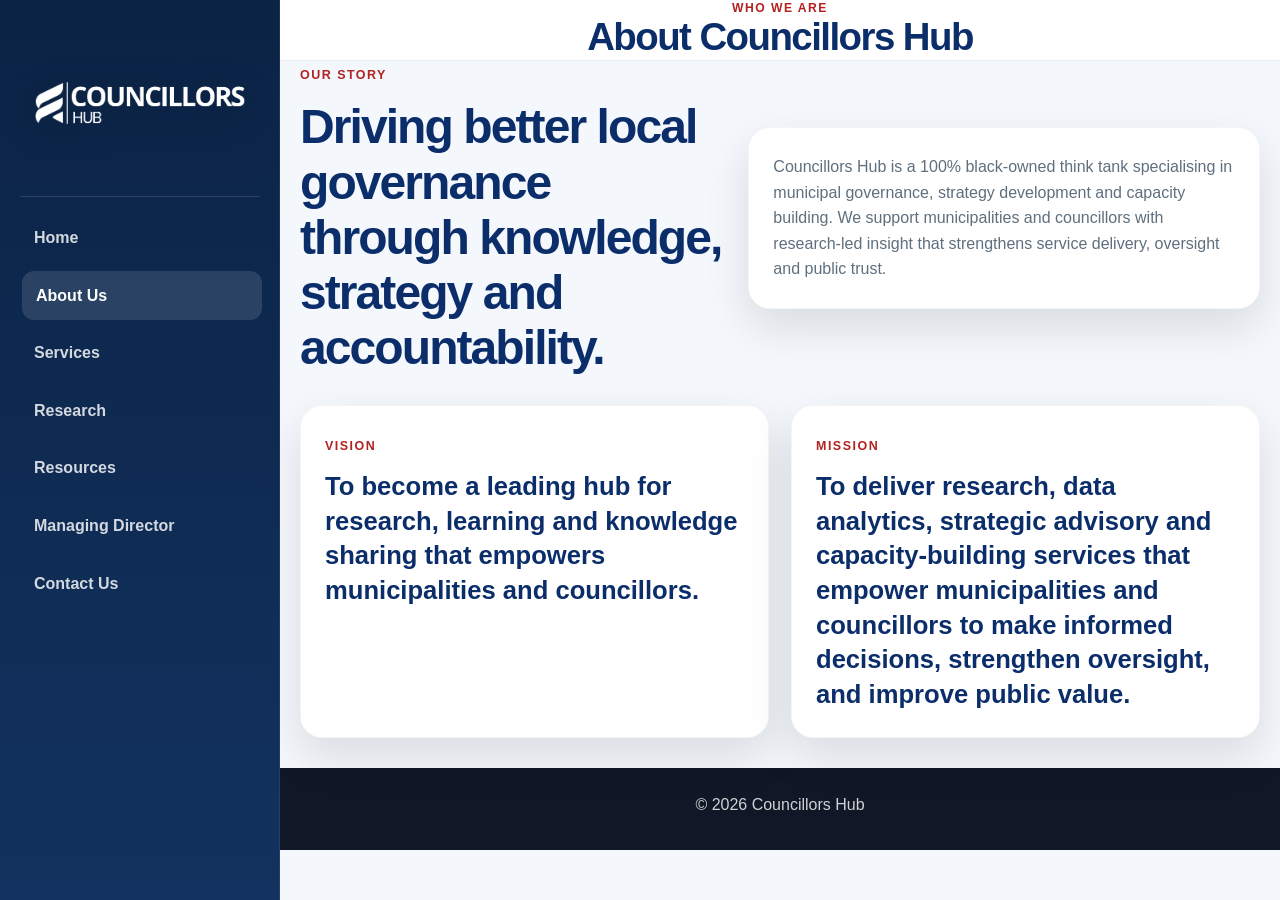
==== about.html @ fa00e655 "Initial commit via Netlify [skip ci]" ====
﻿
<!DOCTYPE html>
<html lang="en">
<head>
  <meta charset="utf-8">
  <meta name="viewport" content="width=device-width, initial-scale=1">
  <title>About Us | Councillors Hub</title>
  <link rel="stylesheet" href="style.css">
</head>
<body class="page-about">
  <div class="layout-shell">
    <aside class="sidebar" aria-label="Sidebar navigation">
      <div class="sidebar-brand">
        <img src="image/hub navigation logo.png" alt="Councillors Hub logo" class="sidebar-logo">
      </div>

      <nav class="side-nav" aria-label="Main navigation">
        <a class="nav-item" href="index.html">Home</a>
        <a class="nav-item is-active" href="about.html">About Us</a>
        <a class="nav-item" href="services.html">Services</a>
        <a class="nav-item" href="research.html">Research</a>
        <a class="nav-item" href="documents/mgm-jipp-council-missing-publication.pdf" target="_blank" rel="noopener noreferrer">Resources</a>
        <a class="nav-item" href="ceo.html">Managing Director</a>
        <a class="nav-item" href="contact.html">Contact Us</a>
      </nav>
    </aside>

    <div class="main-panel">
      <header class="page-header">
        <div>
          <p class="page-kicker">Who we are</p>
          <h1>About Councillors Hub</h1>
        </div>
      </header>

      <main class="content">
        <section class="about-hero section-block">
          <div class="about-hero-copy">
            <span class="eyebrow eyebrow-green">Our Story</span>
            <h2>Driving better local governance through knowledge, strategy and accountability.</h2>
          </div>
          <div class="card intro-card">
            <p>
              Councillors Hub is a 100% black-owned think tank specialising in municipal governance,
              strategy development and capacity building. We support municipalities and councillors with
              research-led insight that strengthens service delivery, oversight and public trust.
            </p>
          </div>
        </section>

        <section class="card-grid section-block">
          <article class="card info-card-panel">
            <span class="panel-label">Vision</span>
            <h3>To become a leading hub for research, learning and knowledge sharing that empowers municipalities and councillors.</h3>
          </article>
          <article class="card info-card-panel">
            <span class="panel-label">Mission</span>
            <h3>To deliver research, data analytics, strategic advisory and capacity-building services that empower municipalities and councillors to make informed decisions, strengthen oversight, and improve public value.</h3>
          </article>
        </section>
      </main>

      <footer class="site-footer">
        © 2026 Councillors Hub
      </footer>
    </div>
  </div>

  <button class="menu-toggle" type="button" aria-label="Open menu" aria-expanded="false">
    <span>☰</span>
  </button>

  <div class="mobile-nav-wrap" aria-label="Mobile navigation panel">
    <nav class="mobile-nav" aria-label="Mobile navigation">
      <a class="nav-item" href="index.html">Home</a>
      <a class="nav-item is-active" href="about.html">About Us</a>
      <a class="nav-item" href="services.html">Services</a>
      <a class="nav-item" href="research.html">Research</a>
      <a class="nav-item" href="documents/mgm-jipp-council-missing-publication.pdf" target="_blank" rel="noopener noreferrer">Resources</a>
      <a class="nav-item" href="ceo.html">Managing Director</a>
      <a class="nav-item" href="contact.html">Contact Us</a>
    </nav>
  </div>

  <script src="script.js"></script>
</body>
</html>
---- style.css ----
﻿:root {
  --green: #2e7d32;
  --green-dark: #1b4d22;
  --blue: #0b2e6b;
  --text: #1f2937;
  --muted: #5f6f7d;
  --light: #f4f7fb;
  --white: #ffffff;
  --shadow: 0 18px 45px rgba(15, 23, 42, 0.12);
}

* {
  box-sizing: border-box;
  margin: 0;
  padding: 0;
}

html {
  scroll-behavior: smooth;
}

body {
  margin: 0;
  font-family: "Segoe UI", Arial, sans-serif;
  background: var(--light);
  color: var(--text);
  line-height: 1.6;
  font-size: 16px;
  overflow-x: hidden;
}

a {
  text-decoration: none;
}

img {
  max-width: 100%;
  display: block;
}

button,
input,
textarea {
  font: inherit;
}

.layout-shell {
  display: flex;
  min-height: 100vh;
  max-width: 1600px;
  margin: 0 auto;
}

.sidebar {
  position: sticky;
  top: 0;
  align-self: flex-start;
  width: 280px;
  min-height: 100vh;
  background: linear-gradient(180deg, #0b2345 0%, #12325f 100%);
  padding: 28px 20px 20px;
  box-shadow: inset -1px 0 0 rgba(255, 255, 255, 0.08);
}

.sidebar-brand {
  display: flex;
  align-items: center;
  justify-content: center;
  padding: 0 8px 18px;
  margin-bottom: 16px;
  border-bottom: 1px solid rgba(255, 255, 255, 0.12);
}

.sidebar-logo {
  width: 100%;
  max-width: 210px;
  height: auto;
  object-fit: contain;
  display: block;
  background: transparent;
  border-radius: 0;
  padding: 0;
  box-shadow: none;
  filter: drop-shadow(0 8px 18px rgba(0, 0, 0, 0.18));
}

.brand-name {
  display: block;
  color: #ffffff;
  font-size: 1.08rem;
  font-weight: 700;
}

.sidebar-brand small {
  color: rgba(255, 255, 255, 0.7);
  font-size: 0.74rem;
  letter-spacing: 0.08em;
  text-transform: uppercase;
}

.side-nav {
  display: flex;
  flex-direction: column;
  gap: 8px;
}

.nav-item {
  display: flex;
  align-items: center;
  gap: 10px;
  padding: 12px 14px;
  border-radius: 12px;
  color: rgba(255, 255, 255, 0.82);
  font-weight: 600;
  transition: background 0.2s ease, color 0.2s ease, transform 0.2s ease;
}

.nav-item:hover,
.nav-item:focus,
.nav-item.is-active {
  background: rgba(255, 255, 255, 0.12);
  color: #ffffff;
  transform: translateX(2px);
}

.main-panel {
  flex: 1;
  min-width: 0;
  background: var(--light);
}

.page-header {
  background: rgba(255, 255, 255, 0.96);
  border-bottom: 1px solid rgba(15, 23, 42, 0.08);
  padding: 2px 20px 0;
  text-align: center;
}

.page-header > div {
  display: flex;
  flex-direction: column;
  align-items: center;
  justify-content: center;
  text-align: center;
  gap: 0;
}

.page-kicker {
  margin: 0;
  color: #b22222;
  font-size: 0.76rem;
  letter-spacing: 0.12em;
  text-transform: uppercase;
  font-weight: 700;
  text-align: center;
  line-height: 1.1;
  padding-top: 0;
}

.page-header h1,
.hero h2,
.about-hero-copy h2,
.section-heading h3,
.cta-box h3,
.profile-summary h2 {
  color: var(--blue);
  line-height: 1.15;
  letter-spacing: -0.04em;
}

.page-header h1 {
  font-size: clamp(2.1rem, 3vw, 3rem);
}

.page-header-logo {
  display: block;
  width: min(250px, 44vw);
  height: auto;
  object-fit: contain;
  margin: 0 auto 0;
  filter: drop-shadow(0 8px 20px rgba(11, 46, 107, 0.12));
}

.content {
  padding: 0 20px 0;
}

@media (max-width: 768px) {
  .sidebar-brand {
    padding-bottom: 12px;
  }

  .sidebar-logo {
    max-width: 170px;
  }

  .page-header {
    padding: 72px 14px 0;
  }

  .page-kicker {
    font-size: 0.68rem;
    letter-spacing: 0.1em;
  }

  .page-header-logo {
    width: min(200px, 60vw);
    margin-top: 0;
  }

  .content {
    padding: 0 14px 14px;
  }

  .hero {
    min-height: auto;
    padding: 20px 16px 22px;
    border-radius: 16px;
    margin-top: 0;
  }

  .hero h2 {
    font-size: 2.1rem;
    line-height: 1.08;
  }

  .hero p {
    font-size: 1rem;
  }

  .hero-visual {
    min-height: 180px;
  }
}

.section-block {
  margin-bottom: 30px;
}

.card {
  background: var(--white);
  border-radius: 22px;
  padding: 26px 24px;
  box-shadow: var(--shadow);
  border: 1px solid rgba(15, 23, 42, 0.04);
}

.eyebrow {
  display: inline-block;
  margin-bottom: 14px;
  color: #b22222;
  font-weight: 700;
  font-size: 0.78rem;
  letter-spacing: 0.12em;
  text-transform: uppercase;
}

.eyebrow-green {
  color: #b22222;
}

.hero {
  display: grid;
  grid-template-columns: 1.35fr 0.65fr;
  gap: 22px;
  align-items: center;
  min-height: 280px;
  padding: 6px 20px 10px;
  background: linear-gradient(135deg, rgba(11, 46, 107, 0.86), rgba(46, 125, 50, 0.8)),
    url('https://images.unsplash.com/photo-1486406146926-c627a92ad1ab') center/cover no-repeat;
  border-radius: 18px;
  box-shadow: var(--shadow);
  color: var(--white);
  overflow: hidden;
  margin-top: 0;
}

.hero h2 {
  color: var(--white);
  font-size: clamp(2.7rem, 4vw, 4.8rem);
  line-height: 0.95;
  margin-bottom: 16px;
  letter-spacing: -0.05em;
}

.hero-content {
  max-width: 760px;
}

.hero p {
  color: rgba(255, 255, 255, 0.9);
  font-size: 1.12rem;
  margin-bottom: 24px;
  max-width: 690px;
}

.hero-actions {
  display: flex;
  flex-wrap: wrap;
  gap: 16px;
  margin-bottom: 22px;
}

.btn {
  display: inline-flex;
  align-items: center;
  justify-content: center;
  min-height: 48px;
  border-radius: 999px;
  padding: 0 22px;
  font-weight: 700;
  transition: transform 0.2s ease, box-shadow 0.2s ease;
}

.btn:hover,
.btn:focus {
  transform: translateY(-2px);
}

.btn-primary {
  background: var(--white);
  color: var(--blue);
  box-shadow: 0 12px 28px rgba(15, 23, 42, 0.16);
}

.btn-secondary {
  background: transparent;
  border: 1.5px solid rgba(255, 255, 255, 0.8);
  color: var(--white);
}

.trust-points {
  display: flex;
  flex-wrap: wrap;
  gap: 10px 18px;
  list-style: none;
  color: rgba(255, 255, 255, 0.92);
}

.trust-points li::before {
  content: "â€¢";
  margin-right: 8px;
  color: #d8f3d7;
}

.hero-visual {
  position: relative;
  display: flex;
  flex-direction: column;
  justify-content: center;
  align-items: center;
  gap: 18px;
  min-height: 320px;
  padding-right: 8px;
}

.hero-visual::before {
  content: "";
  position: absolute;
  inset: 10% 10%;
  border: 1px solid rgba(255, 255, 255, 0.28);
  border-radius: 28px;
  background: rgba(255, 255, 255, 0.03);
}

.info-card {
  position: relative;
  z-index: 1;
  width: min(290px, 80%);
  padding: 26px 22px;
  background: rgba(255, 255, 255, 0.12);
  border: 1px solid rgba(255, 255, 255, 0.24);
  border-radius: 18px;
  color: var(--white);
  box-shadow: var(--shadow);
}

.card-primary {
  align-self: flex-end;
}

.card-secondary {
  align-self: flex-start;
}

.info-card strong {
  display: block;
  font-size: 2.6rem;
  margin-bottom: 6px;
}

.info-card span {
  color: rgba(255, 255, 255, 0.9);
}

.stats-bar {
  display: grid;
  grid-template-columns: repeat(4, minmax(0, 1fr));
  gap: 18px;
  margin: 30px 0;
}

.stat-item {
  background: var(--white);
  border-radius: 18px;
  padding: 20px 16px;
  text-align: center;
  box-shadow: var(--shadow);
}

.stat-item strong {
  display: block;
  font-size: 1.5rem;
  color: var(--blue);
  margin-bottom: 8px;
}

.stat-item span {
  color: var(--muted);
  font-weight: 600;
}

.section-heading {
  margin-bottom: 20px;
}

.section-heading h3 {
  font-size: clamp(1.9rem, 3vw, 2.8rem);
}

.section-heading.center {
  text-align: center;
}

.about-hero {
  display: grid;
  grid-template-columns: 1fr 1.2fr;
  gap: 22px;
  align-items: center;
}

.about-hero-copy h2 {
  font-size: clamp(2rem, 4vw, 3rem);
}

.intro-card p,
.info-card-panel h3,
.service-panel h3,
.contact-card p,
.profile-summary p,
.form-card label,
.feature-item p {
  color: var(--muted);
}

.card-grid {
  display: grid;
  grid-template-columns: repeat(2, minmax(0, 1fr));
  gap: 22px;
}

.panel-label {
  display: inline-block;
  margin-bottom: 12px;
  color: #b22222;
  font-size: 0.78rem;
  letter-spacing: 0.12em;
  text-transform: uppercase;
  font-weight: 700;
}

.info-card-panel h3 {
  color: var(--blue);
  font-size: clamp(1.4rem, 2vw, 2rem);
  line-height: 1.35;
}

.services-grid,
.feature-grid {
  display: grid;
  grid-template-columns: repeat(3, minmax(0, 1fr));
  gap: 22px;
}

.service-card,
.feature-item {
  background: var(--white);
  border-radius: 22px;
  padding: 24px 20px;
  box-shadow: var(--shadow);
  border-top: 4px solid var(--green);
}

.icon {
  display: inline-flex;
  align-items: center;
  justify-content: center;
  width: 52px;
  height: 52px;
  border-radius: 50%;
  background: rgba(46, 125, 50, 0.12);
  color: var(--green-dark);
  font-weight: 800;
  margin-bottom: 14px;
}

.service-card h4,
.feature-item h4,
.contact-card h3 {
  color: var(--blue);
  margin-bottom: 10px;
}

.cta-section {
  margin-top: 30px;
}

.cta-box {
  display: flex;
  align-items: center;
  justify-content: space-between;
  gap: 20px;
  padding: 28px 26px;
  background: linear-gradient(135deg, var(--blue), var(--green-dark));
  border-radius: 24px;
  color: var(--white);
  box-shadow: var(--shadow);
}

.cta-box h3 {
  color: var(--white);
  font-size: clamp(1.6rem, 2vw, 2.5rem);
}

.services-accordion {
  display: grid;
  gap: 18px;
}

.service-accordion {
  background: var(--white);
  border: 1px solid rgba(15, 23, 42, 0.06);
  border-left: 5px solid var(--green);
  border-radius: 20px;
  overflow: hidden;
  box-shadow: var(--shadow);
  transition: box-shadow 0.2s ease, transform 0.2s ease;
}

.service-accordion.is-open {
  box-shadow: 0 18px 32px rgba(11, 46, 107, 0.06);
}

.service-trigger {
  width: 100%;
  display: flex;
  align-items: center;
  justify-content: space-between;
  gap: 18px;
  background: transparent;
  border: none;
  cursor: pointer;
  text-align: left;
  padding: 22px 24px;
  min-height: 76px;
  color: var(--text);
}

.service-accordion.is-open .service-trigger {
  background: linear-gradient(180deg, rgba(46, 125, 50, 0.04), rgba(255, 255, 255, 1));
}

.service-title {
  color: var(--blue);
  font-size: 1.05rem;
  font-weight: 700;
  line-height: 1.35;
}

.service-chevron {
  display: inline-flex;
  align-items: center;
  justify-content: center;
  width: 32px;
  height: 32px;
  border-radius: 50%;
  background: rgba(46, 125, 50, 0.08);
  color: var(--green-dark);
  font-size: 1.5rem;
  line-height: 1;
  flex-shrink: 0;
  transition: transform 0.2s ease;
}

.service-accordion.is-open .service-chevron {
  transform: rotate(45deg);
}

.service-body {
  display: none;
  padding: 0 24px 24px;
  color: var(--text);
}

.service-accordion.is-open .service-body {
  display: block;
}

.service-body p {
  color: var(--muted);
  margin-bottom: 16px;
}

.service-body ul {
  margin: 0;
  padding-left: 1.2rem;
  display: grid;
  gap: 10px;
}

.service-body li::marker {
  color: var(--green);
}

.contact-grid {
  display: grid;
  grid-template-columns: repeat(3, minmax(0, 1fr));
  gap: 22px;
}

.contact-card h3 {
  margin-bottom: 8px;
  color: #b22222;
}

.contact-card a {
  color: #b22222;
  font-weight: 600;
}

.form-card {
  display: grid;
  gap: 18px;
  max-width: 800px;
}

.form-card label {
  display: grid;
  gap: 8px;
  font-weight: 600;
  color: var(--text);
}

.form-card input,
.form-card textarea {
  width: 100%;
  border: 1px solid rgba(15, 23, 42, 0.12);
  border-radius: 12px;
  background: var(--white);
  padding: 12px 14px;
  color: var(--text);
}

.form-card textarea {
  min-height: 160px;
  resize: vertical;
}

.director-profile {
  display: grid;
  grid-template-columns: minmax(220px, 360px) 1fr;
  gap: 28px;
  align-items: start;
}

.profile-image-wrap {
  padding: 18px;
}

.profile-image {
  width: 100%;
  height: auto;
  border-radius: 18px;
  object-fit: cover;
}

.profile-summary {
  display: grid;
  gap: 18px;
}

.profile-summary h2 {
  font-size: clamp(2rem, 3vw, 2.8rem);
}

.site-footer {
  padding: 24px 18px 32px;
  background: #101827;
  color: rgba(255, 255, 255, 0.8);
  text-align: center;
}

.menu-toggle {
  display: none;
}

.mobile-nav-wrap {
  display: none;
}

@media (max-width: 1100px) {
  .sidebar {
    width: 220px;
  }

  .page-header,
  .content {
    padding-left: 24px;
    padding-right: 24px;
  }

  .stats-bar,
  .services-grid,
  .feature-grid,
  .contact-grid {
    grid-template-columns: repeat(2, minmax(0, 1fr));
  }

  .about-hero,
  .director-profile {
    grid-template-columns: 1fr;
  }
}

@media (max-width: 768px) {
  .sidebar {
    display: none;
  }

  .layout-shell {
    display: block;
  }

  .page-header {
    padding-top: 80px;
  }

  .content {
    padding-top: 20px;
  }

  .services-layout {
    grid-template-columns: 1fr;
  }

  .service-panel {
    min-height: 66px;
    padding: 16px 18px;
  }

  .service-title {
    font-size: 0.98rem;
  }

  .service-detail {
    position: static;
  }

  .hero {
    grid-template-columns: 1fr;
    padding: 28px 20px 30px;
    min-height: auto;
  }

  .hero h2 {
    font-size: 2.2rem;
  }

  .hero-actions {
    flex-direction: column;
    align-items: stretch;
  }

  .hero-actions .btn,
  .btn {
    width: 100%;
  }

  .stats-bar,
  .services-grid,
  .feature-grid,
  .contact-grid,
  .card-grid {
    grid-template-columns: 1fr;
  }

  .cta-box {
    flex-direction: column;
    align-items: flex-start;
  }

  .menu-toggle {
    display: flex;
    position: fixed;
    top: 14px;
    right: 14px;
    z-index: 50;
    width: 46px;
    height: 46px;
    border: none;
    border-radius: 12px;
    background: var(--blue);
    color: var(--white);
    align-items: center;
    justify-content: center;
    font-size: 1.6rem;
    box-shadow: 0 12px 24px rgba(11, 46, 107, 0.22);
    cursor: pointer;
  }

  .mobile-nav-wrap {
    display: none;
    position: fixed;
    top: 68px;
    right: 14px;
    width: min(280px, calc(100vw - 28px));
    z-index: 40;
    background: rgba(255, 255, 255, 0.99);
    border: 1px solid rgba(15, 23, 42, 0.08);
    border-radius: 16px;
    box-shadow: 0 20px 36px rgba(15, 23, 42, 0.12);
    padding: 10px;
  }

  body.menu-open .mobile-nav-wrap {
    display: block;
  }

  .mobile-nav {
    display: flex;
    flex-direction: column;
    gap: 6px;
  }

  .mobile-nav .nav-item {
    color: var(--blue);
    background: rgba(11, 46, 107, 0.04);
    border-radius: 10px;
    padding: 12px 14px;
  }

  body.menu-open {
    overflow: hidden;
  }
}

@media (max-width: 480px) {
  body {
    font-size: 15px;
  }

  .page-header,
  .content {
    padding-left: 16px;
    padding-right: 16px;
  }

  .card,
  .service-card,
  .feature-item,
  .cta-box,
  .contact-card,
  .info-card-panel {
    padding-left: 18px;
    padding-right: 18px;
  }

  .page-header h1 {
    font-size: 2rem;
  }

  .page-header-logo {
    width: min(180px, 58vw);
  }

  .hero h2 {
    font-size: 1.9rem;
  }

  .section-heading h3 {
    font-size: 1.8rem;
  }
}


.research-page-content {
  padding-top: 28px;
}

.research-intro {
  max-width: 760px;
  margin: 0 auto 24px;
  text-align: center;
}

.research-intro h1 {
  margin-bottom: 12px;
  color: var(--blue);
  font-size: clamp(2.3rem, 4vw, 3.4rem);
  letter-spacing: -0.05em;
  line-height: 1.1;
}

.research-intro p {
  color: var(--muted);
  font-size: 1.06rem;
}

.research-card {
  display: grid;
  grid-template-columns: minmax(220px, 300px) minmax(0, 1fr);
  gap: 26px;
  align-items: center;
  max-width: 980px;
  margin: 0 auto;
  padding: 26px;
}

.publication-cover {
  display: flex;
  flex-direction: column;
  justify-content: center;
  align-items: center;
  min-height: 360px;
  padding: 20px 16px;
  border-radius: 22px;
  background: linear-gradient(135deg, rgba(11, 46, 107, 0.96), rgba(46, 125, 50, 0.88));
  color: var(--white);
  text-align: center;
  box-shadow: 0 18px 28px rgba(11, 46, 107, 0.18);
}

.publication-type {
  display: inline-flex;
  align-items: center;
  justify-content: center;
  align-self: flex-start;
  padding: 7px 12px;
  border-radius: 999px;
  background: rgba(255, 255, 255, 0.12);
  border: 1px solid rgba(255, 255, 255, 0.22);
  font-size: 0.72rem;
  letter-spacing: 0.12em;
  text-transform: uppercase;
  font-weight: 700;
}

.publication-mark {
  display: grid;
  gap: 8px;
  margin: 24px 0 18px;
  letter-spacing: -0.06em;
  font-weight: 800;
}

.publication-mark-top,
.publication-mark-bottom {
  display: block;
  font-size: clamp(1.6rem, 2vw, 2.3rem);
  line-height: 1;
}

.publication-cover p {
  color: rgba(255, 255, 255, 0.82);
  font-size: 0.92rem;
  letter-spacing: 0.08em;
  text-transform: uppercase;
}

.publication-body {
  display: grid;
  gap: 18px;
}

.publication-label {
  color: #b22222;
  font-size: 0.76rem;
  letter-spacing: 0.12em;
  text-transform: uppercase;
  font-weight: 700;
}

.publication-body h2 {
  color: var(--blue);
  font-size: clamp(1.8rem, 2.6vw, 2.7rem);
  line-height: 1.1;
  letter-spacing: -0.04em;
}

.publication-body p {
  color: var(--muted);
}

.publication-meta {
  display: grid;
  grid-template-columns: repeat(2, minmax(0, 1fr));
  gap: 12px;
  padding: 18px 0;
  border-top: 1px solid rgba(15, 23, 42, 0.08);
  border-bottom: 1px solid rgba(15, 23, 42, 0.08);
}

.publication-meta div {
  display: grid;
  gap: 6px;
}

.publication-meta dt {
  color: var(--muted);
  font-size: 0.76rem;
  letter-spacing: 0.12em;
  text-transform: uppercase;
  font-weight: 700;
}

.publication-meta dd {
  color: var(--text);
  font-weight: 700;
}

.publication-actions {
  display: flex;
  flex-wrap: wrap;
  gap: 14px;
  margin-top: 8px;
}

.publication-actions .btn {
  min-width: 180px;
}

@media (max-width: 768px) {
  .research-page-content {
    padding-top: 18px;
  }

  .research-card {
    grid-template-columns: 1fr;
    padding: 18px;
  }

  .publication-cover {
    min-height: 260px;
  }

  .publication-actions {
    flex-direction: column;
  }

  .publication-actions .btn {
    width: 100%;
  }
}
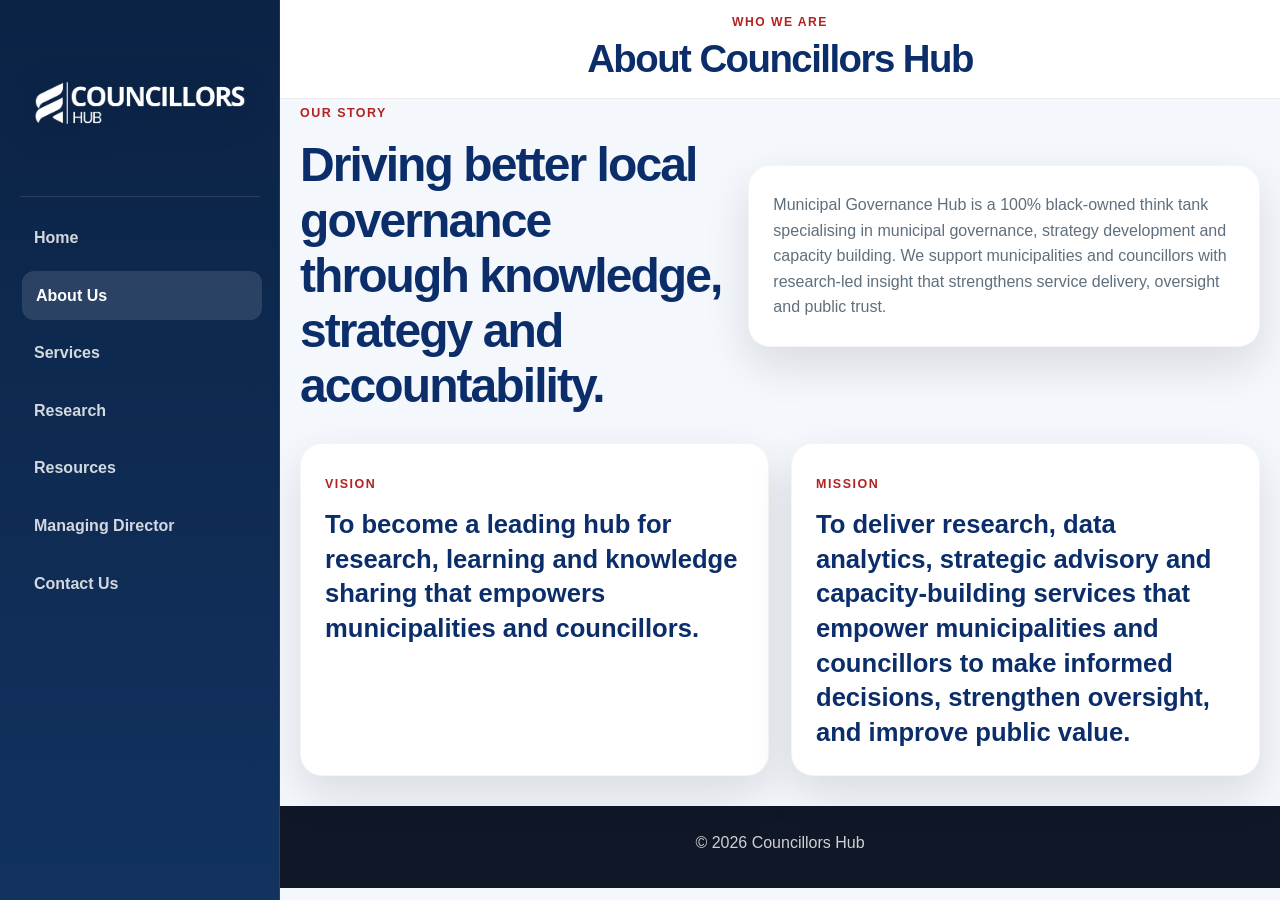
==== commit c5646c3e: "Update title and text from 'Councillors Hub' to 'Municipal Governance Hub'" ====
--- a/about.html
+++ b/about.html
@@ -4,7 +4,7 @@
 <head>
   <meta charset="utf-8">
   <meta name="viewport" content="width=device-width, initial-scale=1">
-  <title>About Us | Councillors Hub</title>
+  <title>About Us | Municipal Governance Hub</title>
   <link rel="stylesheet" href="style.css">
 </head>
 <body class="page-about">
@@ -41,7 +41,7 @@
           </div>
           <div class="card intro-card">
             <p>
-              Councillors Hub is a 100% black-owned think tank specialising in municipal governance,
+              Municipal Governance Hub is a 100% black-owned think tank specialising in municipal governance,
               strategy development and capacity building. We support municipalities and councillors with
               research-led insight that strengthens service delivery, oversight and public trust.
             </p>
--- a/style.css
+++ b/style.css
@@ -1,897 +1,917 @@
-﻿:root {
-  --green: #2e7d32;
-  --green-dark: #1b4d22;
-  --blue: #0b2e6b;
-  --text: #1f2937;
-  --muted: #5f6f7d;
-  --light: #f4f7fb;
-  --white: #ffffff;
-  --shadow: 0 18px 45px rgba(15, 23, 42, 0.12);
-}
-
-* {
-  box-sizing: border-box;
-  margin: 0;
-  padding: 0;
-}
-
-html {
-  scroll-behavior: smooth;
-}
-
-body {
-  margin: 0;
-  font-family: "Segoe UI", Arial, sans-serif;
-  background: var(--light);
-  color: var(--text);
-  line-height: 1.6;
-  font-size: 16px;
-  overflow-x: hidden;
-}
-
-a {
-  text-decoration: none;
-}
-
-img {
-  max-width: 100%;
-  display: block;
-}
-
-button,
-input,
-textarea {
-  font: inherit;
-}
-
-.layout-shell {
-  display: flex;
-  min-height: 100vh;
-  max-width: 1600px;
-  margin: 0 auto;
-}
-
-.sidebar {
-  position: sticky;
-  top: 0;
-  align-self: flex-start;
-  width: 280px;
-  min-height: 100vh;
-  background: linear-gradient(180deg, #0b2345 0%, #12325f 100%);
-  padding: 28px 20px 20px;
-  box-shadow: inset -1px 0 0 rgba(255, 255, 255, 0.08);
-}
-
-.sidebar-brand {
-  display: flex;
-  align-items: center;
-  justify-content: center;
-  padding: 0 8px 18px;
-  margin-bottom: 16px;
-  border-bottom: 1px solid rgba(255, 255, 255, 0.12);
-}
-
-.sidebar-logo {
-  width: 100%;
-  max-width: 210px;
-  height: auto;
-  object-fit: contain;
-  display: block;
-  background: transparent;
-  border-radius: 0;
-  padding: 0;
-  box-shadow: none;
-  filter: drop-shadow(0 8px 18px rgba(0, 0, 0, 0.18));
-}
-
-.brand-name {
-  display: block;
-  color: #ffffff;
-  font-size: 1.08rem;
-  font-weight: 700;
-}
-
-.sidebar-brand small {
-  color: rgba(255, 255, 255, 0.7);
-  font-size: 0.74rem;
-  letter-spacing: 0.08em;
-  text-transform: uppercase;
-}
-
-.side-nav {
-  display: flex;
-  flex-direction: column;
-  gap: 8px;
-}
-
-.nav-item {
-  display: flex;
-  align-items: center;
-  gap: 10px;
-  padding: 12px 14px;
-  border-radius: 12px;
-  color: rgba(255, 255, 255, 0.82);
-  font-weight: 600;
-  transition: background 0.2s ease, color 0.2s ease, transform 0.2s ease;
-}
-
-.nav-item:hover,
-.nav-item:focus,
-.nav-item.is-active {
-  background: rgba(255, 255, 255, 0.12);
-  color: #ffffff;
-  transform: translateX(2px);
-}
-
-.main-panel {
-  flex: 1;
-  min-width: 0;
-  background: var(--light);
-}
-
-.page-header {
-  background: rgba(255, 255, 255, 0.96);
-  border-bottom: 1px solid rgba(15, 23, 42, 0.08);
-  padding: 2px 20px 0;
-  text-align: center;
-}
-
-.page-header > div {
-  display: flex;
-  flex-direction: column;
-  align-items: center;
-  justify-content: center;
-  text-align: center;
-  gap: 0;
-}
-
-.page-kicker {
-  margin: 0;
-  color: #b22222;
-  font-size: 0.76rem;
-  letter-spacing: 0.12em;
-  text-transform: uppercase;
-  font-weight: 700;
-  text-align: center;
-  line-height: 1.1;
-  padding-top: 0;
-}
-
-.page-header h1,
-.hero h2,
-.about-hero-copy h2,
-.section-heading h3,
-.cta-box h3,
-.profile-summary h2 {
-  color: var(--blue);
-  line-height: 1.15;
-  letter-spacing: -0.04em;
-}
-
-.page-header h1 {
-  font-size: clamp(2.1rem, 3vw, 3rem);
-}
-
-.page-header-logo {
-  display: block;
-  width: min(250px, 44vw);
-  height: auto;
-  object-fit: contain;
-  margin: 0 auto 0;
-  filter: drop-shadow(0 8px 20px rgba(11, 46, 107, 0.12));
-}
-
-.content {
-  padding: 0 20px 0;
-}
-
-@media (max-width: 768px) {
-  .sidebar-brand {
-    padding-bottom: 12px;
-  }
-
-  .sidebar-logo {
-    max-width: 170px;
-  }
-
-  .page-header {
-    padding: 72px 14px 0;
-  }
-
-  .page-kicker {
-    font-size: 0.68rem;
-    letter-spacing: 0.1em;
-  }
-
-  .page-header-logo {
-    width: min(200px, 60vw);
-    margin-top: 0;
-  }
-
-  .content {
-    padding: 0 14px 14px;
-  }
-
-  .hero {
-    min-height: auto;
-    padding: 20px 16px 22px;
-    border-radius: 16px;
-    margin-top: 0;
-  }
-
-  .hero h2 {
-    font-size: 2.1rem;
-    line-height: 1.08;
-  }
-
-  .hero p {
-    font-size: 1rem;
-  }
-
-  .hero-visual {
-    min-height: 180px;
-  }
-}
-
-.section-block {
-  margin-bottom: 30px;
-}
-
-.card {
-  background: var(--white);
-  border-radius: 22px;
-  padding: 26px 24px;
-  box-shadow: var(--shadow);
-  border: 1px solid rgba(15, 23, 42, 0.04);
-}
-
-.eyebrow {
-  display: inline-block;
-  margin-bottom: 14px;
-  color: #b22222;
-  font-weight: 700;
-  font-size: 0.78rem;
-  letter-spacing: 0.12em;
-  text-transform: uppercase;
-}
-
-.eyebrow-green {
-  color: #b22222;
-}
-
-.hero {
-  display: grid;
-  grid-template-columns: 1.35fr 0.65fr;
-  gap: 22px;
-  align-items: center;
-  min-height: 280px;
-  padding: 6px 20px 10px;
-  background: linear-gradient(135deg, rgba(11, 46, 107, 0.86), rgba(46, 125, 50, 0.8)),
-    url('https://images.unsplash.com/photo-1486406146926-c627a92ad1ab') center/cover no-repeat;
-  border-radius: 18px;
-  box-shadow: var(--shadow);
-  color: var(--white);
-  overflow: hidden;
-  margin-top: 0;
-}
-
-.hero h2 {
-  color: var(--white);
-  font-size: clamp(2.7rem, 4vw, 4.8rem);
-  line-height: 0.95;
-  margin-bottom: 16px;
-  letter-spacing: -0.05em;
-}
-
-.hero-content {
-  max-width: 760px;
-}
-
-.hero p {
-  color: rgba(255, 255, 255, 0.9);
-  font-size: 1.12rem;
-  margin-bottom: 24px;
-  max-width: 690px;
-}
-
-.hero-actions {
-  display: flex;
-  flex-wrap: wrap;
-  gap: 16px;
-  margin-bottom: 22px;
-}
-
-.btn {
-  display: inline-flex;
-  align-items: center;
-  justify-content: center;
-  min-height: 48px;
-  border-radius: 999px;
-  padding: 0 22px;
-  font-weight: 700;
-  transition: transform 0.2s ease, box-shadow 0.2s ease;
-}
-
-.btn:hover,
-.btn:focus {
-  transform: translateY(-2px);
-}
-
-.btn-primary {
-  background: var(--white);
-  color: var(--blue);
-  box-shadow: 0 12px 28px rgba(15, 23, 42, 0.16);
-}
-
-.btn-secondary {
-  background: transparent;
-  border: 1.5px solid rgba(255, 255, 255, 0.8);
-  color: var(--white);
-}
-
-.trust-points {
-  display: flex;
-  flex-wrap: wrap;
-  gap: 10px 18px;
-  list-style: none;
-  color: rgba(255, 255, 255, 0.92);
-}
-
-.trust-points li::before {
-  content: "â€¢";
-  margin-right: 8px;
-  color: #d8f3d7;
-}
-
-.hero-visual {
-  position: relative;
-  display: flex;
-  flex-direction: column;
-  justify-content: center;
-  align-items: center;
-  gap: 18px;
-  min-height: 320px;
-  padding-right: 8px;
-}
-
-.hero-visual::before {
-  content: "";
-  position: absolute;
-  inset: 10% 10%;
-  border: 1px solid rgba(255, 255, 255, 0.28);
-  border-radius: 28px;
-  background: rgba(255, 255, 255, 0.03);
-}
-
-.info-card {
-  position: relative;
-  z-index: 1;
-  width: min(290px, 80%);
-  padding: 26px 22px;
-  background: rgba(255, 255, 255, 0.12);
-  border: 1px solid rgba(255, 255, 255, 0.24);
-  border-radius: 18px;
-  color: var(--white);
-  box-shadow: var(--shadow);
-}
-
-.card-primary {
-  align-self: flex-end;
-}
-
-.card-secondary {
-  align-self: flex-start;
-}
-
-.info-card strong {
-  display: block;
-  font-size: 2.6rem;
-  margin-bottom: 6px;
-}
-
-.info-card span {
-  color: rgba(255, 255, 255, 0.9);
-}
-
-.stats-bar {
-  display: grid;
-  grid-template-columns: repeat(4, minmax(0, 1fr));
-  gap: 18px;
-  margin: 30px 0;
-}
-
-.stat-item {
-  background: var(--white);
-  border-radius: 18px;
-  padding: 20px 16px;
-  text-align: center;
-  box-shadow: var(--shadow);
-}
-
-.stat-item strong {
-  display: block;
-  font-size: 1.5rem;
-  color: var(--blue);
-  margin-bottom: 8px;
-}
-
-.stat-item span {
-  color: var(--muted);
-  font-weight: 600;
-}
-
-.section-heading {
-  margin-bottom: 20px;
-}
-
-.section-heading h3 {
-  font-size: clamp(1.9rem, 3vw, 2.8rem);
-}
-
-.section-heading.center {
-  text-align: center;
-}
-
-.about-hero {
-  display: grid;
-  grid-template-columns: 1fr 1.2fr;
-  gap: 22px;
-  align-items: center;
-}
-
-.about-hero-copy h2 {
-  font-size: clamp(2rem, 4vw, 3rem);
-}
-
-.intro-card p,
-.info-card-panel h3,
-.service-panel h3,
-.contact-card p,
-.profile-summary p,
-.form-card label,
-.feature-item p {
-  color: var(--muted);
-}
-
-.card-grid {
-  display: grid;
-  grid-template-columns: repeat(2, minmax(0, 1fr));
-  gap: 22px;
-}
-
-.panel-label {
-  display: inline-block;
-  margin-bottom: 12px;
-  color: #b22222;
-  font-size: 0.78rem;
-  letter-spacing: 0.12em;
-  text-transform: uppercase;
-  font-weight: 700;
-}
-
-.info-card-panel h3 {
-  color: var(--blue);
-  font-size: clamp(1.4rem, 2vw, 2rem);
-  line-height: 1.35;
-}
-
-.services-grid,
-.feature-grid {
-  display: grid;
-  grid-template-columns: repeat(3, minmax(0, 1fr));
-  gap: 22px;
-}
-
-.service-card,
-.feature-item {
-  background: var(--white);
-  border-radius: 22px;
-  padding: 24px 20px;
-  box-shadow: var(--shadow);
-  border-top: 4px solid var(--green);
-}
-
-.icon {
-  display: inline-flex;
-  align-items: center;
-  justify-content: center;
-  width: 52px;
-  height: 52px;
-  border-radius: 50%;
-  background: rgba(46, 125, 50, 0.12);
-  color: var(--green-dark);
-  font-weight: 800;
-  margin-bottom: 14px;
-}
-
-.service-card h4,
-.feature-item h4,
-.contact-card h3 {
-  color: var(--blue);
-  margin-bottom: 10px;
-}
-
-.cta-section {
-  margin-top: 30px;
-}
-
-.cta-box {
-  display: flex;
-  align-items: center;
-  justify-content: space-between;
-  gap: 20px;
-  padding: 28px 26px;
-  background: linear-gradient(135deg, var(--blue), var(--green-dark));
-  border-radius: 24px;
-  color: var(--white);
-  box-shadow: var(--shadow);
-}
-
-.cta-box h3 {
-  color: var(--white);
-  font-size: clamp(1.6rem, 2vw, 2.5rem);
-}
-
-.services-accordion {
-  display: grid;
-  gap: 18px;
-}
-
-.service-accordion {
-  background: var(--white);
-  border: 1px solid rgba(15, 23, 42, 0.06);
-  border-left: 5px solid var(--green);
-  border-radius: 20px;
-  overflow: hidden;
-  box-shadow: var(--shadow);
-  transition: box-shadow 0.2s ease, transform 0.2s ease;
-}
-
-.service-accordion.is-open {
-  box-shadow: 0 18px 32px rgba(11, 46, 107, 0.06);
-}
-
-.service-trigger {
-  width: 100%;
-  display: flex;
-  align-items: center;
-  justify-content: space-between;
-  gap: 18px;
-  background: transparent;
-  border: none;
-  cursor: pointer;
-  text-align: left;
-  padding: 22px 24px;
-  min-height: 76px;
-  color: var(--text);
-}
-
-.service-accordion.is-open .service-trigger {
-  background: linear-gradient(180deg, rgba(46, 125, 50, 0.04), rgba(255, 255, 255, 1));
-}
-
-.service-title {
-  color: var(--blue);
-  font-size: 1.05rem;
-  font-weight: 700;
-  line-height: 1.35;
-}
-
-.service-chevron {
-  display: inline-flex;
-  align-items: center;
-  justify-content: center;
-  width: 32px;
-  height: 32px;
-  border-radius: 50%;
-  background: rgba(46, 125, 50, 0.08);
-  color: var(--green-dark);
-  font-size: 1.5rem;
-  line-height: 1;
-  flex-shrink: 0;
-  transition: transform 0.2s ease;
-}
-
-.service-accordion.is-open .service-chevron {
-  transform: rotate(45deg);
-}
-
-.service-body {
-  display: none;
-  padding: 0 24px 24px;
-  color: var(--text);
-}
-
-.service-accordion.is-open .service-body {
-  display: block;
-}
-
-.service-body p {
-  color: var(--muted);
-  margin-bottom: 16px;
-}
-
-.service-body ul {
-  margin: 0;
-  padding-left: 1.2rem;
-  display: grid;
-  gap: 10px;
-}
-
-.service-body li::marker {
-  color: var(--green);
-}
-
-.contact-grid {
-  display: grid;
-  grid-template-columns: repeat(3, minmax(0, 1fr));
-  gap: 22px;
-}
-
-.contact-card h3 {
-  margin-bottom: 8px;
-  color: #b22222;
-}
-
-.contact-card a {
-  color: #b22222;
-  font-weight: 600;
-}
-
-.form-card {
-  display: grid;
-  gap: 18px;
-  max-width: 800px;
-}
-
-.form-card label {
-  display: grid;
-  gap: 8px;
-  font-weight: 600;
-  color: var(--text);
-}
-
-.form-card input,
-.form-card textarea {
-  width: 100%;
-  border: 1px solid rgba(15, 23, 42, 0.12);
-  border-radius: 12px;
-  background: var(--white);
-  padding: 12px 14px;
-  color: var(--text);
-}
-
-.form-card textarea {
-  min-height: 160px;
-  resize: vertical;
-}
-
-.director-profile {
-  display: grid;
-  grid-template-columns: minmax(220px, 360px) 1fr;
-  gap: 28px;
-  align-items: start;
-}
-
-.profile-image-wrap {
-  padding: 18px;
-}
-
-.profile-image {
-  width: 100%;
-  height: auto;
-  border-radius: 18px;
-  object-fit: cover;
-}
-
-.profile-summary {
-  display: grid;
-  gap: 18px;
-}
-
-.profile-summary h2 {
-  font-size: clamp(2rem, 3vw, 2.8rem);
-}
-
-.site-footer {
-  padding: 24px 18px 32px;
-  background: #101827;
-  color: rgba(255, 255, 255, 0.8);
-  text-align: center;
-}
-
-.menu-toggle {
-  display: none;
-}
-
-.mobile-nav-wrap {
-  display: none;
-}
-
-@media (max-width: 1100px) {
-  .sidebar {
-    width: 220px;
-  }
-
-  .page-header,
-  .content {
-    padding-left: 24px;
-    padding-right: 24px;
-  }
-
-  .stats-bar,
-  .services-grid,
-  .feature-grid,
-  .contact-grid {
-    grid-template-columns: repeat(2, minmax(0, 1fr));
-  }
-
-  .about-hero,
-  .director-profile {
-    grid-template-columns: 1fr;
-  }
-}
-
-@media (max-width: 768px) {
-  .sidebar {
-    display: none;
-  }
-
-  .layout-shell {
-    display: block;
-  }
-
-  .page-header {
-    padding-top: 80px;
-  }
-
-  .content {
-    padding-top: 20px;
-  }
-
-  .services-layout {
-    grid-template-columns: 1fr;
-  }
-
-  .service-panel {
-    min-height: 66px;
-    padding: 16px 18px;
-  }
-
-  .service-title {
-    font-size: 0.98rem;
-  }
-
-  .service-detail {
-    position: static;
-  }
-
-  .hero {
-    grid-template-columns: 1fr;
-    padding: 28px 20px 30px;
-    min-height: auto;
-  }
-
-  .hero h2 {
-    font-size: 2.2rem;
-  }
-
-  .hero-actions {
-    flex-direction: column;
-    align-items: stretch;
-  }
-
-  .hero-actions .btn,
-  .btn {
-    width: 100%;
-  }
-
-  .stats-bar,
-  .services-grid,
-  .feature-grid,
-  .contact-grid,
-  .card-grid {
-    grid-template-columns: 1fr;
-  }
-
-  .cta-box {
-    flex-direction: column;
-    align-items: flex-start;
-  }
-
-  .menu-toggle {
-    display: flex;
-    position: fixed;
-    top: 14px;
-    right: 14px;
-    z-index: 50;
-    width: 46px;
-    height: 46px;
-    border: none;
-    border-radius: 12px;
-    background: var(--blue);
-    color: var(--white);
-    align-items: center;
-    justify-content: center;
-    font-size: 1.6rem;
-    box-shadow: 0 12px 24px rgba(11, 46, 107, 0.22);
-    cursor: pointer;
-  }
-
-  .mobile-nav-wrap {
-    display: none;
-    position: fixed;
-    top: 68px;
-    right: 14px;
-    width: min(280px, calc(100vw - 28px));
-    z-index: 40;
-    background: rgba(255, 255, 255, 0.99);
-    border: 1px solid rgba(15, 23, 42, 0.08);
-    border-radius: 16px;
-    box-shadow: 0 20px 36px rgba(15, 23, 42, 0.12);
-    padding: 10px;
-  }
-
-  body.menu-open .mobile-nav-wrap {
-    display: block;
-  }
-
-  .mobile-nav {
-    display: flex;
-    flex-direction: column;
-    gap: 6px;
-  }
-
-  .mobile-nav .nav-item {
-    color: var(--blue);
-    background: rgba(11, 46, 107, 0.04);
-    border-radius: 10px;
-    padding: 12px 14px;
-  }
-
-  body.menu-open {
-    overflow: hidden;
-  }
-}
-
-@media (max-width: 480px) {
-  body {
-    font-size: 15px;
-  }
-
-  .page-header,
-  .content {
-    padding-left: 16px;
-    padding-right: 16px;
-  }
-
-  .card,
-  .service-card,
-  .feature-item,
-  .cta-box,
-  .contact-card,
-  .info-card-panel {
-    padding-left: 18px;
-    padding-right: 18px;
-  }
-
-  .page-header h1 {
-    font-size: 2rem;
-  }
-
-  .page-header-logo {
-    width: min(180px, 58vw);
-  }
-
-  .hero h2 {
-    font-size: 1.9rem;
-  }
-
-  .section-heading h3 {
-    font-size: 1.8rem;
-  }
-}
-
+﻿:root {
+  --green: #2e7d32;
+  --green-dark: #1b4d22;
+  --blue: #0b2e6b;
+  --text: #1f2937;
+  --muted: #5f6f7d;
+  --light: #f4f7fb;
+  --white: #ffffff;
+  --shadow: 0 18px 45px rgba(15, 23, 42, 0.12);
+}
+
+* {
+  box-sizing: border-box;
+  margin: 0;
+  padding: 0;
+}
+
+html {
+  scroll-behavior: smooth;
+}
+
+body {
+  margin: 0;
+  font-family: "Segoe UI", Arial, sans-serif;
+  background: var(--light);
+  color: var(--text);
+  line-height: 1.6;
+  font-size: 16px;
+  overflow-x: hidden;
+}
+
+a {
+  text-decoration: none;
+}
+
+img {
+  max-width: 100%;
+  display: block;
+}
+
+button,
+input,
+textarea {
+  font: inherit;
+}
+
+.layout-shell {
+  display: flex;
+  min-height: 100vh;
+  max-width: 1600px;
+  margin: 0 auto;
+}
+
+.sidebar {
+  position: sticky;
+  top: 0;
+  align-self: flex-start;
+  width: 280px;
+  min-height: 100vh;
+  background: linear-gradient(180deg, #0b2345 0%, #12325f 100%);
+  padding: 28px 20px 20px;
+  box-shadow: inset -1px 0 0 rgba(255, 255, 255, 0.08);
+}
+
+.sidebar-brand {
+  display: flex;
+  align-items: center;
+  justify-content: center;
+  padding: 0 8px 18px;
+  margin-bottom: 16px;
+  border-bottom: 1px solid rgba(255, 255, 255, 0.12);
+}
+
+.sidebar-text-logo {
+  color: #ffffff;
+  font-size: 1rem;
+  font-weight: 700;
+  text-align: center;
+  line-height: 1.3;
+  letter-spacing: -0.02em;
+}
+
+.sidebar-logo {
+  width: 100%;
+  max-width: 210px;
+  height: auto;
+  object-fit: contain;
+  display: block;
+  background: transparent;
+  border-radius: 0;
+  padding: 0;
+  box-shadow: none;
+  filter: drop-shadow(0 8px 18px rgba(0, 0, 0, 0.18));
+}
+
+.brand-name {
+  display: block;
+  color: #ffffff;
+  font-size: 1.08rem;
+  font-weight: 700;
+}
+
+.sidebar-brand small {
+  color: rgba(255, 255, 255, 0.7);
+  font-size: 0.74rem;
+  letter-spacing: 0.08em;
+  text-transform: uppercase;
+}
+
+.side-nav {
+  display: flex;
+  flex-direction: column;
+  gap: 8px;
+}
+
+.nav-item {
+  display: flex;
+  align-items: center;
+  gap: 10px;
+  padding: 12px 14px;
+  border-radius: 12px;
+  color: rgba(255, 255, 255, 0.82);
+  font-weight: 600;
+  transition: background 0.2s ease, color 0.2s ease, transform 0.2s ease;
+}
+
+.nav-item:hover,
+.nav-item:focus,
+.nav-item.is-active {
+  background: rgba(255, 255, 255, 0.12);
+  color: #ffffff;
+  transform: translateX(2px);
+}
+
+.main-panel {
+  flex: 1;
+  min-width: 0;
+  background: var(--light);
+}
+
+.page-header {
+  background: rgba(255, 255, 255, 0.96);
+  border-bottom: 1px solid rgba(15, 23, 42, 0.08);
+  padding: 16px 20px;
+  text-align: center;
+  overflow-x: auto;
+  overflow-y: hidden;
+}
+
+.page-header > div {
+  display: flex;
+  flex-direction: column;
+  align-items: center;
+  justify-content: center;
+  text-align: center;
+  gap: 8px;
+}
+
+.page-kicker {
+  margin: 0;
+  color: #b22222;
+  font-size: 0.76rem;
+  letter-spacing: 0.12em;
+  text-transform: uppercase;
+  font-weight: 700;
+  text-align: center;
+  line-height: 1.1;
+  padding-top: 0;
+}
+
+.page-header h1,
+.hero h2,
+.about-hero-copy h2,
+.section-heading h3,
+.cta-box h3,
+.profile-summary h2 {
+  color: var(--blue);
+  line-height: 1.15;
+  letter-spacing: -0.04em;
+}
+
+.page-header h1 {
+  font-size: clamp(2.1rem, 3vw, 3rem);
+}
+
+.page-header-logo {
+  display: block;
+  color: var(--blue);
+  font-size: 1.6rem;
+  font-weight: 800;
+  letter-spacing: -0.02em;
+  margin: 0 auto;
+  padding: 8px 0;
+}
+
+.content {
+  padding: 0 20px 0;
+}
+
+@media (max-width: 768px) {
+  .sidebar-brand {
+    padding-bottom: 12px;
+  }
+
+  .sidebar-text-logo {
+    font-size: 0.9rem;
+  }
+
+  .page-header {
+    padding: 12px 16px;
+    overflow-x: auto;
+  }
+
+  .page-header > div {
+    gap: 6px;
+  }
+
+  .page-kicker {
+    font-size: 0.68rem;
+    letter-spacing: 0.1em;
+  }
+
+  .page-header-logo {
+    font-size: 1.3rem;
+    padding: 6px 0;
+  }
+
+  .content {
+    padding: 0 14px 14px;
+  }
+
+  .hero {
+    min-height: auto;
+    padding: 20px 16px 22px;
+    border-radius: 16px;
+    margin-top: 0;
+  }
+
+  .hero h2 {
+    font-size: 2.1rem;
+    line-height: 1.08;
+  }
+
+  .hero p {
+    font-size: 1rem;
+  }
+
+  .hero-visual {
+    min-height: 180px;
+  }
+}
+
+.section-block {
+  margin-bottom: 30px;
+}
+
+.card {
+  background: var(--white);
+  border-radius: 22px;
+  padding: 26px 24px;
+  box-shadow: var(--shadow);
+  border: 1px solid rgba(15, 23, 42, 0.04);
+}
+
+.eyebrow {
+  display: inline-block;
+  margin-bottom: 14px;
+  color: #b22222;
+  font-weight: 700;
+  font-size: 0.78rem;
+  letter-spacing: 0.12em;
+  text-transform: uppercase;
+}
+
+.eyebrow-green {
+  color: #b22222;
+}
+
+.hero {
+  display: grid;
+  grid-template-columns: 1.35fr 0.65fr;
+  gap: 22px;
+  align-items: center;
+  min-height: 280px;
+  padding: 6px 20px 10px;
+  background: linear-gradient(135deg, rgba(11, 46, 107, 0.86), rgba(46, 125, 50, 0.8)),
+    url('https://images.unsplash.com/photo-1486406146926-c627a92ad1ab') center/cover no-repeat;
+  border-radius: 18px;
+  box-shadow: var(--shadow);
+  color: var(--white);
+  overflow: hidden;
+  margin-top: 0;
+}
+
+.hero h2 {
+  color: var(--white);
+  font-size: clamp(2.7rem, 4vw, 4.8rem);
+  line-height: 0.95;
+  margin-bottom: 16px;
+  letter-spacing: -0.05em;
+}
+
+.hero-content {
+  max-width: 760px;
+}
+
+.hero p {
+  color: rgba(255, 255, 255, 0.9);
+  font-size: 1.12rem;
+  margin-bottom: 24px;
+  max-width: 690px;
+}
+
+.hero-actions {
+  display: flex;
+  flex-wrap: wrap;
+  gap: 16px;
+  margin-bottom: 22px;
+}
+
+.btn {
+  display: inline-flex;
+  align-items: center;
+  justify-content: center;
+  min-height: 48px;
+  border-radius: 999px;
+  padding: 0 22px;
+  font-weight: 700;
+  transition: transform 0.2s ease, box-shadow 0.2s ease;
+}
+
+.btn:hover,
+.btn:focus {
+  transform: translateY(-2px);
+}
+
+.btn-primary {
+  background: var(--white);
+  color: var(--blue);
+  box-shadow: 0 12px 28px rgba(15, 23, 42, 0.16);
+}
+
+.btn-secondary {
+  background: transparent;
+  border: 1.5px solid rgba(255, 255, 255, 0.8);
+  color: var(--white);
+}
+
+.trust-points {
+  display: flex;
+  flex-wrap: wrap;
+  gap: 10px 18px;
+  list-style: none;
+  color: rgba(255, 255, 255, 0.92);
+}
+
+.trust-points li::before {
+  content: "•";
+  margin-right: 8px;
+  color: #d8f3d7;
+}
+
+.hero-visual {
+  position: relative;
+  display: flex;
+  flex-direction: column;
+  justify-content: center;
+  align-items: center;
+  gap: 18px;
+  min-height: 320px;
+  padding-right: 8px;
+}
+
+.hero-visual::before {
+  content: "";
+  position: absolute;
+  inset: 10% 10%;
+  border: 1px solid rgba(255, 255, 255, 0.28);
+  border-radius: 28px;
+  background: rgba(255, 255, 255, 0.03);
+}
+
+.info-card {
+  position: relative;
+  z-index: 1;
+  width: min(290px, 80%);
+  padding: 26px 22px;
+  background: rgba(255, 255, 255, 0.12);
+  border: 1px solid rgba(255, 255, 255, 0.24);
+  border-radius: 18px;
+  color: var(--white);
+  box-shadow: var(--shadow);
+}
+
+.card-primary {
+  align-self: flex-end;
+}
+
+.card-secondary {
+  align-self: flex-start;
+}
+
+.info-card strong {
+  display: block;
+  font-size: 2.6rem;
+  margin-bottom: 6px;
+}
+
+.info-card span {
+  color: rgba(255, 255, 255, 0.9);
+}
+
+.stats-bar {
+  display: grid;
+  grid-template-columns: repeat(4, minmax(0, 1fr));
+  gap: 18px;
+  margin: 30px 0;
+}
+
+.stat-item {
+  background: var(--white);
+  border-radius: 18px;
+  padding: 20px 16px;
+  text-align: center;
+  box-shadow: var(--shadow);
+}
+
+.stat-item strong {
+  display: block;
+  font-size: 1.5rem;
+  color: var(--blue);
+  margin-bottom: 8px;
+}
+
+.stat-item span {
+  color: var(--muted);
+  font-weight: 600;
+}
+
+.section-heading {
+  margin-bottom: 20px;
+}
+
+.section-heading h3 {
+  font-size: clamp(1.9rem, 3vw, 2.8rem);
+}
+
+.section-heading.center {
+  text-align: center;
+}
+
+.about-hero {
+  display: grid;
+  grid-template-columns: 1fr 1.2fr;
+  gap: 22px;
+  align-items: center;
+}
+
+.about-hero-copy h2 {
+  font-size: clamp(2rem, 4vw, 3rem);
+}
+
+.intro-card p,
+.info-card-panel h3,
+.service-panel h3,
+.contact-card p,
+.profile-summary p,
+.form-card label,
+.feature-item p {
+  color: var(--muted);
+}
+
+.card-grid {
+  display: grid;
+  grid-template-columns: repeat(2, minmax(0, 1fr));
+  gap: 22px;
+}
+
+.panel-label {
+  display: inline-block;
+  margin-bottom: 12px;
+  color: #b22222;
+  font-size: 0.78rem;
+  letter-spacing: 0.12em;
+  text-transform: uppercase;
+  font-weight: 700;
+}
+
+.info-card-panel h3 {
+  color: var(--blue);
+  font-size: clamp(1.4rem, 2vw, 2rem);
+  line-height: 1.35;
+}
+
+.services-grid,
+.feature-grid {
+  display: grid;
+  grid-template-columns: repeat(3, minmax(0, 1fr));
+  gap: 22px;
+}
+
+.service-card,
+.feature-item {
+  background: var(--white);
+  border-radius: 22px;
+  padding: 24px 20px;
+  box-shadow: var(--shadow);
+  border-top: 4px solid var(--green);
+}
+
+.icon {
+  display: inline-flex;
+  align-items: center;
+  justify-content: center;
+  width: 52px;
+  height: 52px;
+  border-radius: 50%;
+  background: rgba(46, 125, 50, 0.12);
+  color: var(--green-dark);
+  font-weight: 800;
+  margin-bottom: 14px;
+}
+
+.service-card h4,
+.feature-item h4,
+.contact-card h3 {
+  color: var(--blue);
+  margin-bottom: 10px;
+}
+
+.cta-section {
+  margin-top: 30px;
+}
+
+.cta-box {
+  display: flex;
+  align-items: center;
+  justify-content: space-between;
+  gap: 20px;
+  padding: 28px 26px;
+  background: linear-gradient(135deg, var(--blue), var(--green-dark));
+  border-radius: 24px;
+  color: var(--white);
+  box-shadow: var(--shadow);
+}
+
+.cta-box h3 {
+  color: var(--white);
+  font-size: clamp(1.6rem, 2vw, 2.5rem);
+}
+
+.services-accordion {
+  display: grid;
+  gap: 18px;
+}
+
+.service-accordion {
+  background: var(--white);
+  border: 1px solid rgba(15, 23, 42, 0.06);
+  border-left: 5px solid var(--green);
+  border-radius: 20px;
+  overflow: hidden;
+  box-shadow: var(--shadow);
+  transition: box-shadow 0.2s ease, transform 0.2s ease;
+}
+
+.service-accordion.is-open {
+  box-shadow: 0 18px 32px rgba(11, 46, 107, 0.06);
+}
+
+.service-trigger {
+  width: 100%;
+  display: flex;
+  align-items: center;
+  justify-content: space-between;
+  gap: 18px;
+  background: transparent;
+  border: none;
+  cursor: pointer;
+  text-align: left;
+  padding: 22px 24px;
+  min-height: 76px;
+  color: var(--text);
+}
+
+.service-accordion.is-open .service-trigger {
+  background: linear-gradient(180deg, rgba(46, 125, 50, 0.04), rgba(255, 255, 255, 1));
+}
+
+.service-title {
+  color: var(--blue);
+  font-size: 1.05rem;
+  font-weight: 700;
+  line-height: 1.35;
+}
+
+.service-chevron {
+  display: inline-flex;
+  align-items: center;
+  justify-content: center;
+  width: 32px;
+  height: 32px;
+  border-radius: 50%;
+  background: rgba(46, 125, 50, 0.08);
+  color: var(--green-dark);
+  font-size: 1.5rem;
+  line-height: 1;
+  flex-shrink: 0;
+  transition: transform 0.2s ease;
+}
+
+.service-accordion.is-open .service-chevron {
+  transform: rotate(45deg);
+}
+
+.service-body {
+  display: none;
+  padding: 0 24px 24px;
+  color: var(--text);
+}
+
+.service-accordion.is-open .service-body {
+  display: block;
+}
+
+.service-body p {
+  color: var(--muted);
+  margin-bottom: 16px;
+}
+
+.service-body ul {
+  margin: 0;
+  padding-left: 1.2rem;
+  display: grid;
+  gap: 10px;
+}
+
+.service-body li::marker {
+  color: var(--green);
+}
+
+.contact-grid {
+  display: grid;
+  grid-template-columns: repeat(3, minmax(0, 1fr));
+  gap: 22px;
+}
+
+.contact-card h3 {
+  margin-bottom: 8px;
+  color: #b22222;
+}
+
+.contact-card a {
+  color: #b22222;
+  font-weight: 600;
+}
+
+.form-card {
+  display: grid;
+  gap: 18px;
+  max-width: 800px;
+}
+
+.form-card label {
+  display: grid;
+  gap: 8px;
+  font-weight: 600;
+  color: var(--text);
+}
+
+.form-card input,
+.form-card textarea {
+  width: 100%;
+  border: 1px solid rgba(15, 23, 42, 0.12);
+  border-radius: 12px;
+  background: var(--white);
+  padding: 12px 14px;
+  color: var(--text);
+}
+
+.form-card textarea {
+  min-height: 160px;
+  resize: vertical;
+}
+
+.director-profile {
+  display: grid;
+  grid-template-columns: minmax(220px, 360px) 1fr;
+  gap: 28px;
+  align-items: start;
+}
+
+.profile-image-wrap {
+  padding: 18px;
+}
+
+.profile-image {
+  width: 100%;
+  height: auto;
+  border-radius: 18px;
+  object-fit: cover;
+}
+
+.profile-summary {
+  display: grid;
+  gap: 18px;
+}
+
+.profile-summary h2 {
+  font-size: clamp(2rem, 3vw, 2.8rem);
+}
+
+.site-footer {
+  padding: 24px 18px 32px;
+  background: #101827;
+  color: rgba(255, 255, 255, 0.8);
+  text-align: center;
+}
+
+.menu-toggle {
+  display: none;
+}
+
+.mobile-nav-wrap {
+  display: none;
+}
+
+@media (max-width: 1100px) {
+  .sidebar {
+    width: 220px;
+  }
+
+  .page-header,
+  .content {
+    padding-left: 24px;
+    padding-right: 24px;
+  }
+
+  .stats-bar,
+  .services-grid,
+  .feature-grid,
+  .contact-grid {
+    grid-template-columns: repeat(2, minmax(0, 1fr));
+  }
+
+  .about-hero,
+  .director-profile {
+    grid-template-columns: 1fr;
+  }
+}
+
+@media (max-width: 768px) {
+  .sidebar {
+    display: none;
+  }
+
+  .layout-shell {
+    display: block;
+  }
+
+  .page-header {
+    padding-top: 12px;
+  }
+
+  .content {
+    padding-top: 20px;
+  }
+
+  .services-layout {
+    grid-template-columns: 1fr;
+  }
+
+  .service-panel {
+    min-height: 66px;
+    padding: 16px 18px;
+  }
+
+  .service-title {
+    font-size: 0.98rem;
+  }
+
+  .service-detail {
+    position: static;
+  }
+
+  .hero {
+    grid-template-columns: 1fr;
+    padding: 28px 20px 30px;
+    min-height: auto;
+  }
+
+  .hero h2 {
+    font-size: 2.2rem;
+  }
+
+  .hero-actions {
+    flex-direction: column;
+    align-items: stretch;
+  }
+
+  .hero-actions .btn,
+  .btn {
+    width: 100%;
+  }
+
+  .stats-bar,
+  .services-grid,
+  .feature-grid,
+  .contact-grid,
+  .card-grid {
+    grid-template-columns: 1fr;
+  }
+
+  .cta-box {
+    flex-direction: column;
+    align-items: flex-start;
+  }
+
+  .menu-toggle {
+    display: flex;
+    position: fixed;
+    top: 14px;
+    right: 14px;
+    z-index: 50;
+    width: 46px;
+    height: 46px;
+    border: none;
+    border-radius: 12px;
+    background: var(--blue);
+    color: var(--white);
+    align-items: center;
+    justify-content: center;
+    font-size: 1.6rem;
+    box-shadow: 0 12px 24px rgba(11, 46, 107, 0.22);
+    cursor: pointer;
+  }
+
+  .mobile-nav-wrap {
+    display: none;
+    position: fixed;
+    top: 68px;
+    right: 14px;
+    width: min(280px, calc(100vw - 28px));
+    z-index: 40;
+    background: rgba(255, 255, 255, 0.99);
+    border: 1px solid rgba(15, 23, 42, 0.08);
+    border-radius: 16px;
+    box-shadow: 0 20px 36px rgba(15, 23, 42, 0.12);
+    padding: 10px;
+  }
+
+  body.menu-open .mobile-nav-wrap {
+    display: block;
+  }
+
+  .mobile-nav {
+    display: flex;
+    flex-direction: column;
+    gap: 6px;
+  }
+
+  .mobile-nav .nav-item {
+    color: var(--blue);
+    background: rgba(11, 46, 107, 0.04);
+    border-radius: 10px;
+    padding: 12px 14px;
+  }
+
+  body.menu-open {
+    overflow: hidden;
+  }
+}
+
+@media (max-width: 480px) {
+  body {
+    font-size: 15px;
+  }
+
+  .page-header,
+  .content {
+    padding-left: 16px;
+    padding-right: 16px;
+  }
+
+  .page-header {
+    padding: 10px 16px;
+  }
+
+  .card,
+  .service-card,
+  .feature-item,
+  .cta-box,
+  .contact-card,
+  .info-card-panel {
+    padding-left: 18px;
+    padding-right: 18px;
+  }
+
+  .page-header h1 {
+    font-size: 2rem;
+  }
+
+  .page-header-logo {
+    font-size: 1.1rem;
+  }
+
+  .hero h2 {
+    font-size: 1.9rem;
+  }
+
+  .section-heading h3 {
+    font-size: 1.8rem;
+  }
+}
 
 .research-page-content {
   padding-top: 28px;
@@ -1000,64 +1020,3 @@
 .publication-body p {
   color: var(--muted);
 }
-
-.publication-meta {
-  display: grid;
-  grid-template-columns: repeat(2, minmax(0, 1fr));
-  gap: 12px;
-  padding: 18px 0;
-  border-top: 1px solid rgba(15, 23, 42, 0.08);
-  border-bottom: 1px solid rgba(15, 23, 42, 0.08);
-}
-
-.publication-meta div {
-  display: grid;
-  gap: 6px;
-}
-
-.publication-meta dt {
-  color: var(--muted);
-  font-size: 0.76rem;
-  letter-spacing: 0.12em;
-  text-transform: uppercase;
-  font-weight: 700;
-}
-
-.publication-meta dd {
-  color: var(--text);
-  font-weight: 700;
-}
-
-.publication-actions {
-  display: flex;
-  flex-wrap: wrap;
-  gap: 14px;
-  margin-top: 8px;
-}
-
-.publication-actions .btn {
-  min-width: 180px;
-}
-
-@media (max-width: 768px) {
-  .research-page-content {
-    padding-top: 18px;
-  }
-
-  .research-card {
-    grid-template-columns: 1fr;
-    padding: 18px;
-  }
-
-  .publication-cover {
-    min-height: 260px;
-  }
-
-  .publication-actions {
-    flex-direction: column;
-  }
-
-  .publication-actions .btn {
-    width: 100%;
-  }
-}
